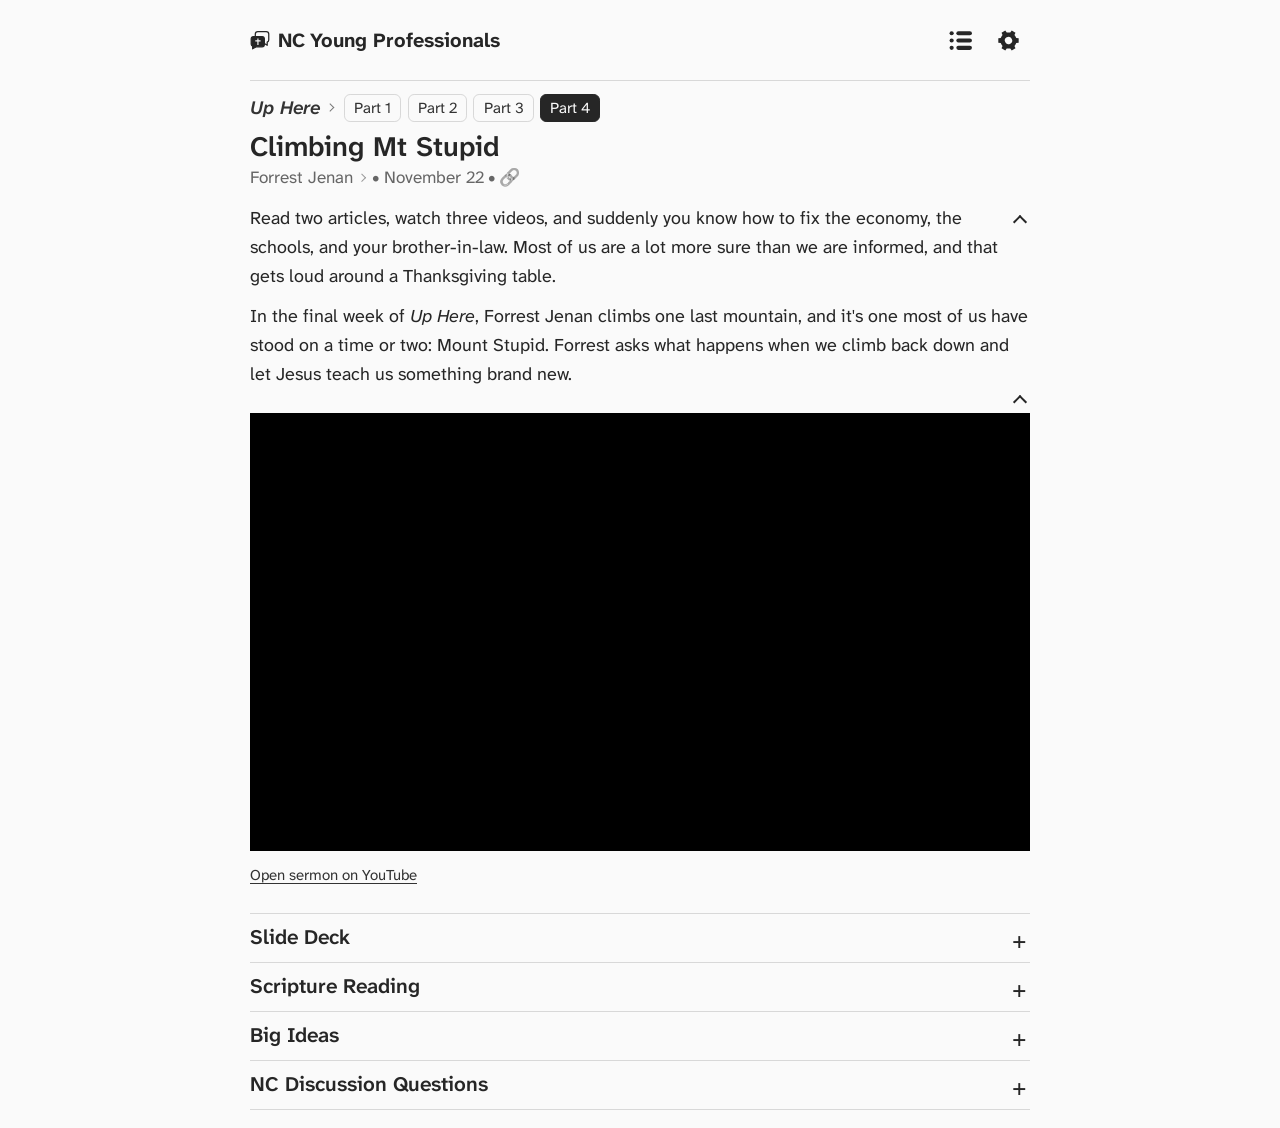
==== index.html @ 0671fa1c "Use subtle chevrons for header links and omit current year from guide date" ====
<!doctype html>
<html lang="en"><head><meta charset="utf-8"><meta name="viewport" content="width=device-width,initial-scale=1"><meta name="theme-color" content="#fafafa"><meta name="description" content="Weekly sermon and discussion guides for our NC Young Professionals small group."><title>NC Young Professionals · Discussion</title><link rel="icon" type="image/svg+xml" href="./favicon.svg?v=2"><link rel="stylesheet" href="./site.css?v=header-links-1"></head><body><div class="shell"><header><a class="brand-home" href="./"><strong class="brand"><svg class="brand-icon" viewBox="0 0 64 64" aria-hidden="true" focusable="false">

<path d="M25 5h27a8 8 0 0 1 8 8v19a8 8 0 0 1-5 7v10l-13-8H25a8 8 0 0 1-8-8V13a8 8 0 0 1 8-8Z" fill="var(--bg)" stroke="currentColor" stroke-width="4" stroke-linejoin="round"/>
<g transform="translate(0 3) scale(.94)">
<path d="M12 19h29a8 8 0 0 1 8 8v19a8 8 0 0 1-8 8H22L9 61v-9a8 8 0 0 1-5-7V27a8 8 0 0 1 8-8Z" fill="currentColor" stroke="currentColor" stroke-width="4" stroke-linejoin="round"/>
<path d="M27 28v18m-7-12h14" fill="none" stroke="var(--bg)" stroke-width="4" stroke-linecap="square"/>
</g></svg>
<span>NC Young Professionals</span></strong></a><div class="header-actions"><button type="button" id="archive-toggle" class="header-archive" aria-label="All Sermons" aria-haspopup="dialog" aria-expanded="false" aria-controls="sermon-archive"><svg viewBox="0 0 24 24" fill="currentColor" aria-hidden="true"><circle cx="3.5" cy="5" r="2"/><circle cx="3.5" cy="12" r="2"/><circle cx="3.5" cy="19" r="2"/><rect x="8" y="3" width="15" height="4" rx="2"/><rect x="8" y="10" width="15" height="4" rx="2"/><rect x="8" y="17" width="15" height="4" rx="2"/></svg></button><button type="button" id="settings-open" aria-label="Settings" aria-haspopup="dialog" aria-controls="reading-settings"><svg viewBox="0 0 24 24" fill="currentColor" aria-hidden="true"><path transform="rotate(-30 12 12)" fill-rule="evenodd" d="M8.10 5.25 L9.67 4.56 L9.92 2.22 L14.08 2.22 L14.33 4.56 L15.90 5.25 L17.28 6.26 L19.43 5.31 L21.51 8.91 L19.61 10.30 L19.80 12.00 L19.61 13.70 L21.51 15.09 L19.43 18.69 L17.28 17.74 L15.90 18.75 L14.33 19.44 L14.08 21.78 L9.92 21.78 L9.67 19.44 L8.10 18.75 L6.72 17.74 L4.57 18.69 L2.49 15.09 L4.39 13.70 L4.20 12.00 L4.39 10.30 L2.49 8.91 L4.57 5.31 L6.72 6.26Z M15.5 12a3.5 3.5 0 1 0-7 0a3.5 3.5 0 1 0 7 0Z"/></svg></button></div></header><main><article id="article" aria-live="polite"></article></main></div><dialog id="sermon-archive" aria-labelledby="archive-title"><div class="settings-heading"><h2 id="archive-title">All Sermons</h2><button type="button" id="archive-close" aria-label="Close sermon list">×</button></div><nav id="archive" class="archive" aria-label="All sermons"></nav></dialog><dialog id="reading-settings" aria-labelledby="settings-title">
<div class="settings-heading"><h2 id="settings-title">Settings</h2><button type="button" id="settings-close" aria-label="Close settings">×</button></div>
<div class="settings-row"><span class="translation-label-group"><span id="translation-label">Bible Translation</span><button type="button" class="info-button" id="translation-info" aria-label="About Bible translation" aria-expanded="false" aria-controls="translation-help"><svg viewBox="0 0 20 20" fill="none" stroke="currentColor" stroke-width="1.5" aria-hidden="true"><circle cx="10" cy="10" r="8"/><path d="M10 9v5"/><circle cx="10" cy="6" r=".8" fill="currentColor" stroke="none"/></svg></button><span id="translation-help" role="note" hidden>Bible translation changes links only.</span></span><div class="translation-picker" hidden><button type="button" id="translation" class="translation-badge" aria-expanded="false" aria-controls="translation-options" aria-label="Bible link translation"><span class="translation-abbreviation"></span></button><div id="translation-options" class="translation-options" role="group" aria-label="Bible translations" hidden></div></div></div>
<div class="settings-row font-row"><span id="font-label">Font</span><input type="hidden" id="reading-font" value="atkinson"><details id="font-picker"><summary aria-label="Choose reading font"><span id="selected-font">Atkinson Hyperlegible Next</span><span aria-hidden="true">⌄</span></summary><div class="font-options" role="radiogroup" aria-labelledby="font-label"><label data-font="andika"><input type="radio" name="font-choice" value="andika"><span>Andika</span></label><label data-font="atkinson"><input type="radio" name="font-choice" value="atkinson"><span>Atkinson Hyperlegible Next</span></label><label data-font="lexend"><input type="radio" name="font-choice" value="lexend"><span>Lexend</span></label><label data-font="opendyslexic"><input type="radio" name="font-choice" value="opendyslexic"><span>OpenDyslexic</span></label></div></details></div>
<div class="settings-row"><span id="size-label">Text Size</span><div class="size-options" role="group" aria-labelledby="size-label"><button id="smaller" aria-label="Decrease text size"><svg viewBox="0 0 24 24" fill="none" stroke="currentColor" stroke-width="2.4" stroke-linecap="round" aria-hidden="true"><path d="M5 12h14"/></svg></button><output id="reading-size-value" aria-live="polite">100%</output><button id="larger" aria-label="Increase text size"><svg viewBox="0 0 24 24" fill="none" stroke="currentColor" stroke-width="2.4" stroke-linecap="round" aria-hidden="true"><path d="M5 12h14M12 5v14"/></svg></button></div></div>
<div class="settings-row"><span id="appearance-label">Appearance</span><div class="appearance-options" role="group" aria-labelledby="appearance-label"><button type="button" id="theme-light"><svg viewBox="0 0 24 24" fill="none" stroke="currentColor" stroke-width="2.4" aria-hidden="true"><circle cx="12" cy="12" r="4"/><path d="M12 1v3m0 16v3M1 12h3m16 0h3M4.2 4.2l2.1 2.1m11.4 11.4 2.1 2.1M4.2 19.8l2.1-2.1M17.7 6.3l2.1-2.1"/></svg><span>Light</span></button><button type="button" id="theme-dark"><svg viewBox="0 0 24 24" fill="none" stroke="currentColor" stroke-width="2.4" aria-hidden="true"><path d="M20.5 14.2A8.8 8.8 0 0 1 9.8 3.5a8.8 8.8 0 1 0 10.7 10.7Z"/></svg><span>Dark</span></button></div></div>

</dialog><script src="./site.js?v=header-links-1" defer></script></body></html>
---- site.css ----
@import url('https://fonts.googleapis.com/css2?family=Atkinson+Hyperlegible+Next:wght@400;500;600;700&display=swap');
:root {
  color-scheme: light;
  --bg: #fafafa;
  --text: #262626;
  --muted: #666666;
  --line: #d8d8d8;
  --selected: #e8e8e8;
  --link: #333333;
}

* {
  box-sizing: border-box;
}

body {
  margin: 0;
  background: var(--bg);
  color: var(--text);
  font: var(--reading-size,18px)/1.6 var(--reading-font, 'Atkinson Hyperlegible Next',system-ui,sans-serif);
}

body.dark {
  color-scheme: dark;
  --bg: #1c1c1c;
  --text: #eeeeee;
  --muted: #b8b8b8;
  --line: #484848;
  --selected: #383838;
  --link: #cccccc;
}

button {
  font: inherit;
  color: inherit;
  cursor: pointer;
}

a {
  color: var(--link);
  text-underline-offset: 3px;
}

button:focus-visible,a:focus-visible {
  outline: 3px solid var(--link);
  outline-offset: 3px;
}

.shell {
  width: min(100% - 36px,780px);
  margin: auto;
}

header {
  position: sticky;
  top: 0;
  z-index: 20;
  background: var(--bg);
  display: flex;
  align-items: center;
  justify-content: space-between;
  gap: 16px;
  padding: 18px 0;
  border-bottom: 1px solid var(--line);
}

header strong {
  font-size: 20px;
}

#theme {
  background: transparent;
  border: 1px solid var(--line);
  border-radius: 6px;
  min-height: 44px;
  padding: 5px 12px;
  font-size: 15px;
}

.weeks {
  display: flex;
  gap: 10px;
  overflow-x: auto;
  scroll-snap-type: x mandatory;
  padding: 18px 0;
}

.week {
  flex: 0 0 auto;
  min-height: 48px;
  padding: 9px 16px;
  border: 1px solid var(--line);
  background: transparent;
  border-radius: 6px;
  scroll-snap-align: start;
}

.week[aria-current=true] {
  background: var(--selected);
  border-color: var(--link);
  font-weight: 600;
}

h1 {
  font-size: 1.56em;
  line-height: 1.25;
  margin: 12px 0 18px;
  font-weight: 600;
}

h2 {
  font-size: 1.28em;
  line-height: 1.3;
  font-weight: 600;
  margin: 30px 0 12px;
}

p {
  margin: 12px 0;
}

ul,ol {
  padding-left: 26px;
  margin: 12px 0;
}

li {
  padding-left: 5px;
  margin: 0 0 16px;
}

blockquote {
  margin: 12px 0;
  padding: 0 0 0 18px;
  border-left: 3px solid var(--line);
}

blockquote p {
  margin: 0 0 15px;
}

.credit {
  color: var(--muted);
  font-size: .9em;
}

.video {
  position: relative;
  aspect-ratio: 16/9;
  background: #000;
  width: 100%;
}

.video iframe {
  position: absolute;
  inset: 0;
  width: 100%;
  height: 100%;
  border: 0;
}

.video-link {
  font-size: 15px;
}

.source {
  margin: 30px 0 36px;
  font-size: 15px;
}

.empty {
  color: var(--muted);
}

article {
  padding-bottom: 18px;
}

@media(max-width:500px) {
  body {
    --reading-size: 17px;
  }
  header strong {
    font-size: 18px;
  }
  h1 {
    font-size: 1.47em;
  }
  h2 {
    font-size: 1.29em;
  }
  .shell {
    width: calc(100% - 32px);
  }
  h2 {
    margin-top: 26px;
  }
}

.controls {
  display: flex;
  gap: 6px;
  flex-shrink: 0;
}

.controls button {
  appearance: none;
  background: transparent;
  border: 0;
  border-radius: 0;
  min-width: 44px;
  min-height: 44px;
  padding: 5px;
  font-size: 17px;
}

.controls button:disabled {
  opacity: .35;
  cursor: default;
}

#theme {
  border: 0;
  border-radius: 0;
  padding: 5px;
  font-size: 22px;
}

#theme svg {
  width: 21px;
  height: 21px;
  display: block;
  margin: auto;
}

.subtitle {
  color: var(--muted);
  margin: 6px 0 20px;
  font-size: .95em;
}

h1 {
  margin-bottom: 0;
}

details {
  border-bottom: 1px solid var(--line);
  padding: 0;
}

summary {
  cursor: pointer;
  min-height: 56px;
  padding: 14px 28px 14px 0;
  list-style: none;
  position: relative;
  font-size: 1.15em;
  font-weight: 600;
  line-height: 1.35;
}

summary::-webkit-details-marker {
  display: none;
}

summary::after {
  content: '+';
  position: absolute;
  right: 3px;
  top: 14px;
  font-size: 24px;
  font-weight: 400;
}

details[open]>summary::after {
  content: '−';
}

summary:focus-visible {
  outline: 3px solid var(--link);
  outline-offset: 2px;
}

.section-body {
  padding: 0 0 14px;
}

details[open]>.section-body {
  padding-top: 5px;
}

@media(max-width:380px) {
  header {
    gap: 8px;
  }
  header strong {
    font-size: 16px;
  }
  .controls {
    gap: 4px;
  }
}

.controls button:hover:not(:disabled) {
  color: var(--link);
}

.week {
  text-decoration: none;
  color: inherit;
}

.date-share {
  display: flex;
  align-items: center;
  gap: 4px;
  flex-wrap: wrap;
  margin: 6px 0 20px;
}

.date-share .subtitle {
  margin: 0;
}

.permalink-separator {
  color: var(--muted);
  font-size: 0.95em;
}

.copy-link {
  appearance: none;
  background: none;
  border: 0;
  padding: 4px 0;
  min-height: 44px;
  color: var(--muted);
  font: inherit;
  font-size: 14px;
  cursor: pointer;
  display: inline-flex;
  align-items: center;
  gap: 5px;
}

.copy-link:hover {
  color: var(--link);
}

.copy-link svg {
  width: 16px;
  height: 16px;
}

.share-status {
  font-size: 14px;
  color: var(--muted);
}

.permalink-field {
  width: 100%;
  font: inherit;
  font-size: 14px;
  padding: 8px;
  background: var(--bg);
  color: var(--text);
  border: 1px solid var(--line);
}

.controls button {
  font-weight: 700;
}

#smaller {
  font-size: 17px;
}

#larger {
  font-size: 25px;
}

.copy-link {
  font-size: 20px;
  min-width: 44px;
  justify-content: center;
}

.controls {
  align-items: center;
}

@media(max-width:400px) {
  header {
    flex-wrap: wrap;
    gap: 6px;
  }
  header strong {
    font-size: 17px;
  }
}

.controls {
  gap: 0;
  align-items: baseline;
}

.controls button {
  min-width: 34px;
  padding-left: 3px;
  padding-right: 3px;
}

#smaller {
  font-size: 15px;
}

#theme {
  align-self: center;
  margin-left: 2px;
}

@media(max-width:380px) {
  .controls {
    gap: 0;
  }
}

.copy-link {
  font-size: .95em;
  line-height: 1.6;
}

.copy-link span {
  font-size: 1em;
  line-height: 1;
}

.copy-link span {
  filter: grayscale(1);
}

.week-strip {
  display: flex;
  align-items: center;
  gap: 10px;
}

.week-strip .weeks {
  flex: 1;
  min-width: 0;
}

.archive-toggle {
  flex: 0 0 44px;
  width: 44px;
  height: 48px;
  border: 1px solid var(--line);
  border-radius: 6px;
  background: transparent;
  color: var(--text);
  font-size: 25px;
  font-weight: 700;
  line-height: 1;
}

.archive-toggle[aria-expanded=true] {
  background: var(--selected);
}

.archive {
  max-height: 360px;
  overflow-y: auto;
  border: 1px solid var(--line);
  border-radius: 6px;
  margin: 0 0 22px;
  padding: 6px;
}

.archive .week {
  display: block;
  border: 0;
  border-radius: 3px;
  white-space: normal;
  min-height: 48px;
  padding: 10px 12px;
  font-size: .95em;
}

.archive .week+.week {
  border-top: 1px solid var(--line);
}

.archive .week span {
  display: block;
  font-size: .9em;
  color: var(--muted);
  font-weight: 400;
}

.archive .week[aria-current=true] {
  background: var(--selected);
}

.archive-toggle {
  display: flex;
  flex-direction: column;
  align-items: center;
  justify-content: center;
  padding: 0;
  font-size: 21px;
  line-height: 1;
}

.archive-toggle span {
  display: flex;
  align-items: center;
  justify-content: center;
  flex: 1;
  width: 100%;
  line-height: 1;
}

.archive-toggle .triangle-up {
  opacity: .3;
}

.archive-toggle[aria-expanded=true] .triangle-up {
  opacity: 1;
}

.archive-toggle[aria-expanded=true] .triangle-down {
  opacity: .3;
}

.archive-toggle .triangle-up {
  display: none;
}

.archive-toggle .triangle-down {
  display: flex;
  opacity: 1;
}

.archive-toggle[aria-expanded=true] .triangle-up {
  display: flex;
  opacity: 1;
}

.archive-toggle[aria-expanded=true] .triangle-down {
  display: none;
}

.archive-toggle span {
  flex: 0 0 auto;
}

.slide-track {
  display: flex;
  overflow-x: auto;
  scroll-snap-type: x mandatory;
  overscroll-behavior-x: contain;
  scrollbar-width: thin;
  aspect-ratio: 16/9;
  background: #eeeeee;
}

.slide-track figure {
  flex: 0 0 100%;
  width: 100%;
  margin: 0;
  scroll-snap-align: start;
  scroll-snap-stop: always;
}

.slide-track img {
  display: block;
  width: 100%;
  height: 100%;
  object-fit: contain;
}

.slide-deck {
  position: relative;
  --slide-control-height: 44px;
  --slide-control-width: 124px;
}

.slide-controls {
  position: absolute;
  right: 4px;
  bottom: 4px;
  display: flex;
  align-items: center;
  border-radius: 8px;
  background: rgb(255 255 255 / 26%);
  color: #262626;
}

.slide-controls button {
  background: none;
  border: 0;
  color: inherit;
  width: 44px;
  height: var(--slide-control-height);
  font-size: 24px;
}

.slide-controls button:disabled {
  opacity: .3;
  cursor: default;
}

.slide-count {
  font-size: .85em;
  min-width: 36px;
  text-align: center;
}

.slide-track:focus-visible {
  outline: 3px solid var(--link);
  outline-offset: 2px;
}

.date-share {
  margin-top: 0;
  margin-bottom: 12px;
  min-height: 0;
}

.date-share .copy-link {
  justify-content: flex-start;
  min-height: 28px;
  padding-top: 0;
  padding-bottom: 0;
  line-height: 1.6;
}

.teaser {
  border-bottom: 0;
  margin: 0 0 14px;
}

.teaser>summary {
  font-size: 1em;
  font-weight: 400;
  line-height: 1.6;
  padding: 0 26px 0 0;
  min-height: 0;
}

.teaser>summary::after {
  content: '';
  top: 9px;
  right: 5px;
  width: 8px;
  height: 8px;
  border-right: 2px solid currentColor;
  border-bottom: 2px solid currentColor;
  transform: rotate(45deg);
}

.teaser[open]>summary::after {
  content: '';
  transform: rotate(225deg);
  top: 13px;
}

.teaser-rest p {
  margin: 12px 0 0;
}

.teaser:not([open]) {
  border-bottom: 1px solid var(--line);
  margin-bottom: 0;
}

.teaser:not([open])>summary {
  min-height: 56px;
  padding: 14px 28px 14px 0;
  font-size: 1.15em;
  font-weight: 600;
  line-height: 1.35;
}

.teaser:not([open]) .teaser-opening {
  display: none;
}

.teaser[open] .teaser-label {
  display: none;
}

.teaser:not([open])>summary::after {
  content: '+';
  border: 0;
  width: auto;
  height: auto;
  transform: none;
  top: 14px;
  right: 3px;
  font-size: 24px;
  font-weight: 400;
}

.week-strip {
  align-items: stretch;
}

.week-strip .weeks {
  flex: 0 1 auto;
  width: max-content;
}

.archive-toggle {
  flex: 0 0 auto;
  align-self: stretch;
  width: auto;
  height: auto;
  min-height: 48px;
  margin: 18px 0;
  padding: 9px 16px;
  font: inherit;
  border: 1px solid var(--line);
  border-radius: 6px;
  display: flex;
  align-items: center;
  justify-content: center;
}

.archive-toggle svg {
  width: 1.3em;
  height: 1.6em;
  display: block;
}

.section-body li {
  margin-bottom: 8px;
}

.section-body li:last-child {
  margin-bottom: 0;
}

.section-body>ul,.section-body>ol {
  margin-top: 0;
  margin-bottom: 8px;
}

details:not(.teaser)[open]>summary {
  padding-bottom: 7px;
}

details:not(.teaser)[open]>.section-body {
  padding-top: 0;
}

details:not(.teaser)>summary {
  padding-top: 10px;
  padding-bottom: 10px;
  min-height: 48px;
}

details:not(.teaser)[open]>summary {
  padding-bottom: 4px;
}

details:not(.teaser)>summary::after {
  top: 10px;
}

.scripture-poetry p {
  margin: 0 0 8px;
}

.scripture-poetry p:last-child {
  margin-bottom: 0;
}

.brand {
  display: inline-flex;
  align-items: center;
  gap: 8px;
  min-width: 0;
}

.brand-icon {
  height: 1em;
  width: 1em;
  flex: 0 0 1em;
  display: block;
}

.draft-status {
  font-size: .8em;
  font-weight: 700;
  margin: 0 0 .5em;
  color: var(--muted);
}

.slide-track:has(.text-slide) {
  aspect-ratio: 16/9;
  border-radius: 10px;
  scrollbar-width: none;
  background: #eeeeee center / contain no-repeat;
}

.slide-track:has(.text-slide)::-webkit-scrollbar {
  display: none;
}

.slide-track .text-slide {
  box-sizing: border-box;
  display: flex;
  align-items: stretch;
  min-width: 0;
  min-height: 0;
  padding: clamp(8px,2vw,16px);
  padding-bottom: calc(var(--slide-control-height) + 4px);
}

.slide-track .text-slide:has(.is-quote) {
  padding-bottom: 4px;
}

.text-slide-copy {
  width: 100%;
  min-height: 0;
  overflow-y: auto;
  overscroll-behavior-y: contain;
  border-radius: 8px;
  padding: .85em;
  color: #262626;
  scrollbar-width: thin;
  scrollbar-color: rgb(38 38 38 / 35%) transparent;
}

.text-slide-copy h2 {
  font-size: 1.15em;
  margin: 0 0 .5em;
}

.text-slide-copy p {
  margin: 0;
}

.text-slide-copy p+p {
  margin-top: .6em;
}

@supports selector(::-webkit-scrollbar) {
  .text-slide-copy {
    scrollbar-width: auto;
    scrollbar-color: auto;
  }
  .text-slide-copy::-webkit-scrollbar {
    width: 10px;
  }
  .text-slide-copy::-webkit-scrollbar-track {
    background: transparent;
    margin-block: 6px;
  }
  .text-slide-copy::-webkit-scrollbar-thumb {
    background: rgb(38 38 38 / 35%);
    border: 2px solid transparent;
    background-clip: padding-box;
    border-radius: 999px;
  }
}

.text-slide-copy .slide-quote {
  margin: 0;
  padding: 0;
  border: 0;
  text-align: left;
  font-weight: 400;
}

.text-slide-copy.is-quote {
  display: flex;
  flex-direction: column;
  gap: .5em;
  overflow: hidden;
  padding-bottom: 0;
}

.slide-quote-frame {
  position: relative;
  min-height: 0;
  display: flex;
  flex-direction: column;
}

.slide-quote-scroll {
  min-height: 0;
  overflow-y: auto;
  overscroll-behavior-y: contain;
  padding-inline-end: 12px;
  scrollbar-width: none;
}

.slide-quote-scroll::-webkit-scrollbar {
  display: none;
}

.slide-quote-bar {
  position: absolute;
  inset: 4px 0;
  width: 6px;
  left: auto;
  border-radius: 999px;
  background: rgb(38 38 38 / 10%);
  pointer-events: none;
}

.slide-quote-thumb {
  display: block;
  width: 100%;
  border-radius: inherit;
  background: rgb(38 38 38 / 35%);
}

.text-slide-copy .slide-attribution {
  margin-top: auto;
  padding-right: var(--slide-control-width);
  text-align: left;
  flex-shrink: 0;
  font-size: .85em;
  line-height: 1.2;
  min-height: var(--slide-control-height);
  display: flex;
  flex-direction: column;
  justify-content: center;
}

.slide-attribution strong,.slide-attribution em {
  display: block;
}

.text-slide-copy.is-statement {
  display: flex;
  text-align: center;
}

.text-slide-copy.is-statement p {
  margin: auto;
  font-size: 1.45em;
  line-height: 1.3;
  white-space: pre-line;
}

.controls {
  position: relative;
}

.translation-picker {
  align-self: center;
  margin-inline-end: 5px;
}

.controls .translation-badge {
  display: flex;
  align-items: center;
  gap: 4px;
  min-height: 34px;
  padding: 0 6px;
  border: 1px solid var(--line);
  border-radius: 5px;
  font-size: .75rem;
  font-weight: 700;
}

.translation-badge svg {
  width: 15px;
  height: 15px;
  flex: none;
}

.translation-options {
  position: absolute;
  z-index: 5;
  top: calc(100% + 4px);
  right: 0;
  width: max-content;
  max-width: min(24rem,calc(100vw - 32px));
  max-height: 60vh;
  overflow: auto;
  padding: 4px;
  border: 1px solid var(--line);
  border-radius: 7px;
  background: var(--bg);
  box-shadow: 0 4px 12px #0002;
}

.controls .translation-option {
  display: block;
  width: 100%;
  padding: 7px 10px;
  text-align: left;
  font-size: .875rem;
  font-weight: 400;
  line-height: 1.3;
  border-radius: 4px;
}

.translation-option b {
  font-weight: 700;
}

.translation-option:hover,.translation-option[aria-pressed=true] {
  background: var(--selected);
}

.translation-option:focus-visible {
  outline-offset: -3px;
}

@media(max-width:400px) {
  .controls {
    margin-inline-start: auto;
  }
}

.slide-deck-section[open] .slide-track:has(.text-slide) {
  background-image: var(--slide-background, none);
}

.red-letter {
  color: #a12626;
}

body.dark .red-letter {
  color: #ff9292;
}

.slide-reference {
  display: inline-flex;
  align-items: center;
  gap: 0.2em;
  padding: 0.08em 0.35em;
  border-radius: 0.35em;
  background: var(--selected);
  line-height: 1.2;
  text-decoration: none;
  white-space: nowrap;
}

.slide-reference:hover {
  background: var(--line);
}

.slide-reference svg {
  width: 1em;
  height: 1em;
}

.series-nav {
  display: flex;
  flex-wrap: wrap;
  align-items: center;
  gap: 0.4rem;
  margin-top: 12px;
}

.series-name {
  margin-inline-end: 0.15rem;
  font-size: 1.05em;
  font-style: italic;
  font-weight: 600;
}

.series-part {
  display: inline-block;
  padding: 0.1em 0.6em;
  border: 1px solid var(--line);
  border-radius: 0.4em;
  color: var(--link);
  font-size: 0.85em;
  line-height: 1.5;
  text-decoration: none;
}

a.series-part:hover {
  background: var(--selected);
}

.series-part[aria-current="page"] {
  border-color: var(--text);
  background: var(--text);
  color: var(--bg);
}

.series-nav + h1 {
  margin-top: 0.2em;
}

.teaser[open]:has(+ details.recording[open]) {
  margin-bottom: 0;
}

details.recording[open] > summary {
  min-height: 24px;
  padding: 0 26px 0 0;
  font-size: 0;
}

details.recording[open] > summary::after {
  content: '';
  top: 8px;
  right: 5px;
  width: 8px;
  height: 8px;
  border-right: 2px solid currentColor;
  border-bottom: 2px solid currentColor;
  transform: rotate(225deg);
}

.follow-ups-toggle {
  background: none;
  border: 0;
  padding: 0;
  color: var(--link);
  font-size: 15px;
  text-decoration: underline;
  text-underline-offset: 3px;
}
.group-follow-up { color: var(--muted); }
.group-follow-up[hidden] { display: none; }

/* Keep anchored content and keyboard focus below the sticky header. */
html {
  scroll-padding-top: calc(var(--header-height, 80px) + 12px);
}

@font-face { font-family: 'OpenDyslexic'; src: url('./fonts/OpenDyslexic-Regular.woff2'); font-weight: 400; font-style: normal; font-display: swap; }

@font-face { font-family: 'OpenDyslexic'; src: url('./fonts/OpenDyslexic-Bold.woff2'); font-weight: 700; font-style: normal; font-display: swap; }

@font-face { font-family: 'OpenDyslexic'; src: url('./fonts/OpenDyslexic-Italic.woff2'); font-weight: 400; font-style: italic; font-display: swap; }

@font-face { font-family: 'OpenDyslexic'; src: url('./fonts/OpenDyslexic-Bold-Italic.woff2'); font-weight: 700; font-style: italic; font-display: swap; }

@font-face { font-family: 'Andika'; src: url('./fonts/Andika-Regular.ttf'); font-weight: 400; font-style: normal; font-display: swap; }

@font-face { font-family: 'Andika'; src: url('./fonts/Andika-Bold.ttf'); font-weight: 700; font-style: normal; font-display: swap; }

@font-face { font-family: 'Andika'; src: url('./fonts/Andika-Italic.ttf'); font-weight: 400; font-style: italic; font-display: swap; }

@font-face { font-family: 'Andika'; src: url('./fonts/Andika-BoldItalic.ttf'); font-weight: 700; font-style: italic; font-display: swap; }

@font-face { font-family: 'Lexend'; src: url('./fonts/Lexend.ttf'); font-weight: 100 900; font-display: swap; }
#settings-open { display: grid; place-items: center; flex: 0 0 44px; width: 44px; height: 44px; padding: 8px; border: 0; background: transparent; border-radius: 6px; }
#settings-open svg { width: 27px; height: 27px; }
:is(#reading-settings, #sermon-archive) { color: var(--text); background: var(--bg); border: 1px solid var(--line); border-radius: 16px; padding: 24px; width: min(480px, calc(100% - 32px)); max-height: calc(100dvh - 32px); overflow-y: auto; font: 17px/1.5 'Atkinson Hyperlegible Next', system-ui, sans-serif; }
:is(#reading-settings, #sermon-archive)::backdrop { background: #0006; }
body:has(:is(#reading-settings, #sermon-archive)[open]) { overflow: hidden; }
.settings-heading { display: flex; align-items: center; justify-content: space-between; gap: 12px; margin-bottom: 12px; }
.settings-heading h2 { font-size: 23px; margin: 0; }
#settings-close { border: 0; background: transparent; font-size: 30px; width: 44px; height: 44px; }
.settings-row { display: flex; justify-content: space-between; align-items: center; gap: 14px; padding: 18px 0; border-bottom: 1px solid var(--line); }
.settings-row > label, .settings-row > span { font-weight: 600; }
.settings-row select, .settings-row .translation-badge { font: inherit; color: inherit; background: var(--bg); border: 1px solid var(--line); border-radius: 6px; padding: 8px 10px; min-height: 44px; width: 180px; max-width: 48vw; }
.settings-row .translation-picker { position: relative; margin: 0; }
.settings-row .translation-badge { display: flex; align-items: center; gap: 8px; justify-content: center; cursor: pointer; }
.settings-row .translation-badge::after { content: '⌄'; margin-left: auto; }
.settings-row .translation-badge svg { width: 18px; height: 18px; }
.settings-row .translation-options { position: static; width: 100%; max-height: 210px; box-shadow: none; margin-top: 6px; }
.settings-row:has(.translation-options:not([hidden])) { align-items: flex-start; }
.settings-row .translation-option { display: block; width: 100%; text-align: left; border: 0; border-radius: 4px; background: transparent; padding: 9px; font-size: 15px; }
.settings-row .translation-option[aria-pressed=true], .settings-row .translation-option:hover { background: var(--selected); }
.size-options, .appearance-options { display: flex; align-items: center; border: 1px solid var(--line); border-radius: 7px; overflow: hidden; }
.size-options button, .appearance-options button { border: 0; background: transparent; padding: 8px 10px; min-height: 44px; min-width: 44px; }
.size-options output { min-width: 58px; text-align: center; }
.size-options #smaller { font-size: 16px; }
.size-options #larger { font-size: 25px; }
.appearance-options button[aria-pressed=true] { background: var(--text); color: var(--bg); }
:is(#reading-settings, #sermon-archive) button:focus-visible, #reading-font:focus-visible { outline: 2px solid var(--text); outline-offset: -3px; }
.settings-note { font-size: 14px; color: var(--muted); margin: 20px 0 0; }
@media (max-width: 540px) {
  :is(#reading-settings, #sermon-archive) { margin: auto 0 0; width: 100%; max-width: 100%; max-height: 90dvh; border-radius: 18px 18px 0 0; padding: 20px 20px max(24px, env(safe-area-inset-bottom)); }
  header { flex-wrap: nowrap; gap: 8px; }
}
@media (max-width: 350px) {
  .settings-row { flex-wrap: wrap; }
}

.translation-label-group { position: relative; display: flex; flex-wrap: wrap; align-items: center; gap: 4px; }
.info-button { display: inline-grid; place-items: center; width: 28px; height: 28px; padding: 0; border: 1px solid var(--muted); border-radius: 50%; background: transparent; color: var(--muted); font: 600 15px Georgia, serif; cursor: pointer; }
#translation-help { flex-basis: 100%; font-size: 14px; font-weight: 400; color: var(--muted); padding-top: 5px; }
.font-row { align-items: flex-start; }
#font-picker { width: 260px; max-width: 70%; margin: 0; padding: 0; border: 0; }
#font-picker summary { display: flex; justify-content: space-between; align-items: center; gap: 8px; min-height: 44px; padding: 8px 10px; border: 1px solid var(--line); border-radius: 6px; cursor: pointer; font-size: 16px; font-weight: 400; }
#font-picker summary::after, #font-picker summary::before { display: none; }
#font-picker summary::-webkit-details-marker { display: none; }
#font-picker .font-options { padding: 4px; margin-top: 4px; border: 1px solid var(--line); border-radius: 6px; }
.font-options label { display: flex; align-items: center; gap: 8px; min-height: 48px; padding: 8px; cursor: pointer; font-size: 16px; }
.font-options label:has(:checked) { background: var(--selected); border-radius: 4px; }
.font-options input { accent-color: var(--text); flex-shrink: 0; }

/* Small information glyph with a comfortably sized tap target. */
.info-button { width: 28px; height: 32px; border: 0; flex: 0 0 28px; }
.info-button svg { width: 15px; height: 15px; }
.appearance-options button { display: inline-flex; align-items: center; justify-content: center; gap: 7px; }
.appearance-options svg { width: 21px; height: 21px; flex-shrink: 0; }
#settings-open svg { width: 25px; height: 25px; }

.size-options button { display: grid; place-items: center; }
.size-options button svg { width: 20px; height: 20px; }

/* Series metadata stays compact without changing badge navigation. */
.series-part-wrap {
  display: inline-flex;
}
.series-part-tooltip {
  display: none;
  position: fixed;
  z-index: 30;
  width: max-content;
  max-width: min(280px, calc(100vw - 16px));
  padding: 9px 12px;
  border: 1px solid var(--line);
  border-radius: 7px;
  background: var(--bg);
  color: var(--text);
  box-shadow: 0 3px 12px #0002;
  font-size: 14px;
  line-height: 1.4;
  font-style: normal;
  font-weight: 400;
  text-align: left;
  white-space: normal;
}
.series-part-tooltip strong,
.series-part-tooltip > span {
  display: block;
}
.series-part-tooltip > span {
  margin-top: 3px;
  color: var(--muted);
}
.series-part-wrap.show-tooltip .series-part-tooltip {
  display: block;
}
.series-part[tabindex]:focus-visible {
  outline: 3px solid var(--link);
  outline-offset: 3px;
}

/* Primary navigation lives beside Settings, without repeating the sermon heading. */
.header-actions {
  display: flex;
  align-items: center;
  gap: 4px;
  flex-shrink: 0;
}
header .brand { min-width: 0; }
.header-archive {
  display: grid;
  place-items: center;
  position: relative;
  flex: 0 0 44px;
  width: 44px;
  height: 44px;
  padding: 8px;
  border: 0;
  border-radius: 6px;
  background: transparent;
}
.header-archive svg { width: 25px; height: 25px; }
.header-archive::after {
  content: 'All Sermons';
  display: none;
  position: absolute;
  top: calc(100% + 4px);
  right: 0;
  padding: 5px 8px;
  border: 1px solid var(--line);
  border-radius: 5px;
  background: var(--bg);
  color: var(--text);
  font: 14px/1.4 'Atkinson Hyperlegible Next', system-ui, sans-serif;
  white-space: nowrap;
}
.header-archive:focus-visible::after { display: block; }
@media (hover: hover) {
  .header-archive:hover::after { display: block; }
}
body:has(#sermon-archive[open]) .header-archive::after { display: none; }
#archive-close {
  width: 44px;
  height: 44px;
  border: 0;
  background: transparent;
  font-size: 30px;
}
#sermon-archive .archive {
  margin: 0;
  padding: 0;
  border: 0;
  max-height: min(55dvh, 440px);
  overflow-y: auto;
  overscroll-behavior: contain;
}
#sermon-archive .archive .week {
  padding: 13px 12px;
  text-decoration: none;
  line-height: 1.4;
}
.archive-sermon-title {
  display: block;
  font-size: 1em;
  font-weight: 600;
}
.archive-series {
  display: block;
  margin-top: 3px;
  color: var(--muted);
  font-size: .9em;
}
#sermon-archive .archive .archive-metadata {
  margin-top: 4px;
  font-size: .85em;
}
#sermon-archive .week:hover,
#sermon-archive .week:focus-visible { background: var(--selected); }

/* Speaker archives use text-only cards on small screens. */
.speaker-link { color: inherit; }
.speaker-heading { margin-top: 24px; }
.speaker-sermon { padding: 20px 0; border-bottom: 1px solid var(--line); }
.speaker-sermon h2 { margin: 0 0 4px; font-size: 1.2em; }
.speaker-sermon h2 a { text-decoration: none; }
.speaker-sermon h2 a:hover { text-decoration: underline; }
.speaker-series, .speaker-date { margin: 2px 0; color: var(--muted); font-size: .9em; }
.speaker-sermon-body { margin-top: 12px; }
.speaker-description p { margin: 0 0 10px; }
.speaker-description p:last-child { margin-bottom: 0; }
.speaker-thumbnail { display: none; }
@media (min-width: 701px) {
  .speaker-sermon-body { display: flex; align-items: flex-start; gap: 18px; }
  .speaker-thumbnail { display: block; flex: 0 0 220px; border-radius: 6px; overflow: hidden; }
  .speaker-thumbnail img { display: block; width: 100%; height: auto; aspect-ratio: 16 / 9; object-fit: cover; }
  .speaker-description { flex: 1; min-width: 0; }
}

/* Emphasize only the name in collection page headings. */
.speaker-heading { font-weight: 400; }
.speaker-heading strong { font-weight: 700; }

/* The full brand returns to the latest published guide. */
.brand-home { display: inline-flex; min-width: 0; color: inherit; text-decoration: none; }

/* Consecutive series form compact, visually connected archive groups. */
#sermon-archive .archive-group + .archive-group { margin-top: 24px; }
#sermon-archive .archive-group h3 { margin: 0 0 8px; padding: 0 4px; font-size: 1.05em; font-weight: 600; font-style: italic; }
#sermon-archive .archive-group h3 a { color: inherit; text-decoration: none; }
#sermon-archive .archive-group h3 a:hover { text-decoration: underline; }
#sermon-archive .archive-group-entries { border-left: 2px solid var(--line); margin-left: 4px; padding-left: 10px; }
#sermon-archive .archive-group-entries .week { display: block; border: 0; border-radius: 5px; padding: 9px 10px; }
#sermon-archive .archive-group-entries .week + .week { margin-top: 2px; }
#sermon-archive .archive-part { font-weight: 400; color: var(--muted); }

/* Small chevrons distinguish speaker and series navigation from plain text. */
a.series-name, a.speaker-link { text-decoration: none; }
a.series-name::after, a.speaker-link::after {
  content: '';
  display: inline-block;
  width: .28em;
  height: .28em;
  margin-left: .35em;
  margin-right: .12em;
  border-top: 1.5px solid currentColor;
  border-right: 1.5px solid currentColor;
  transform: translateY(-.08em) rotate(45deg);
  vertical-align: middle;
  opacity: .65;
}
a.series-name:hover, a.speaker-link:hover { text-decoration: underline; }
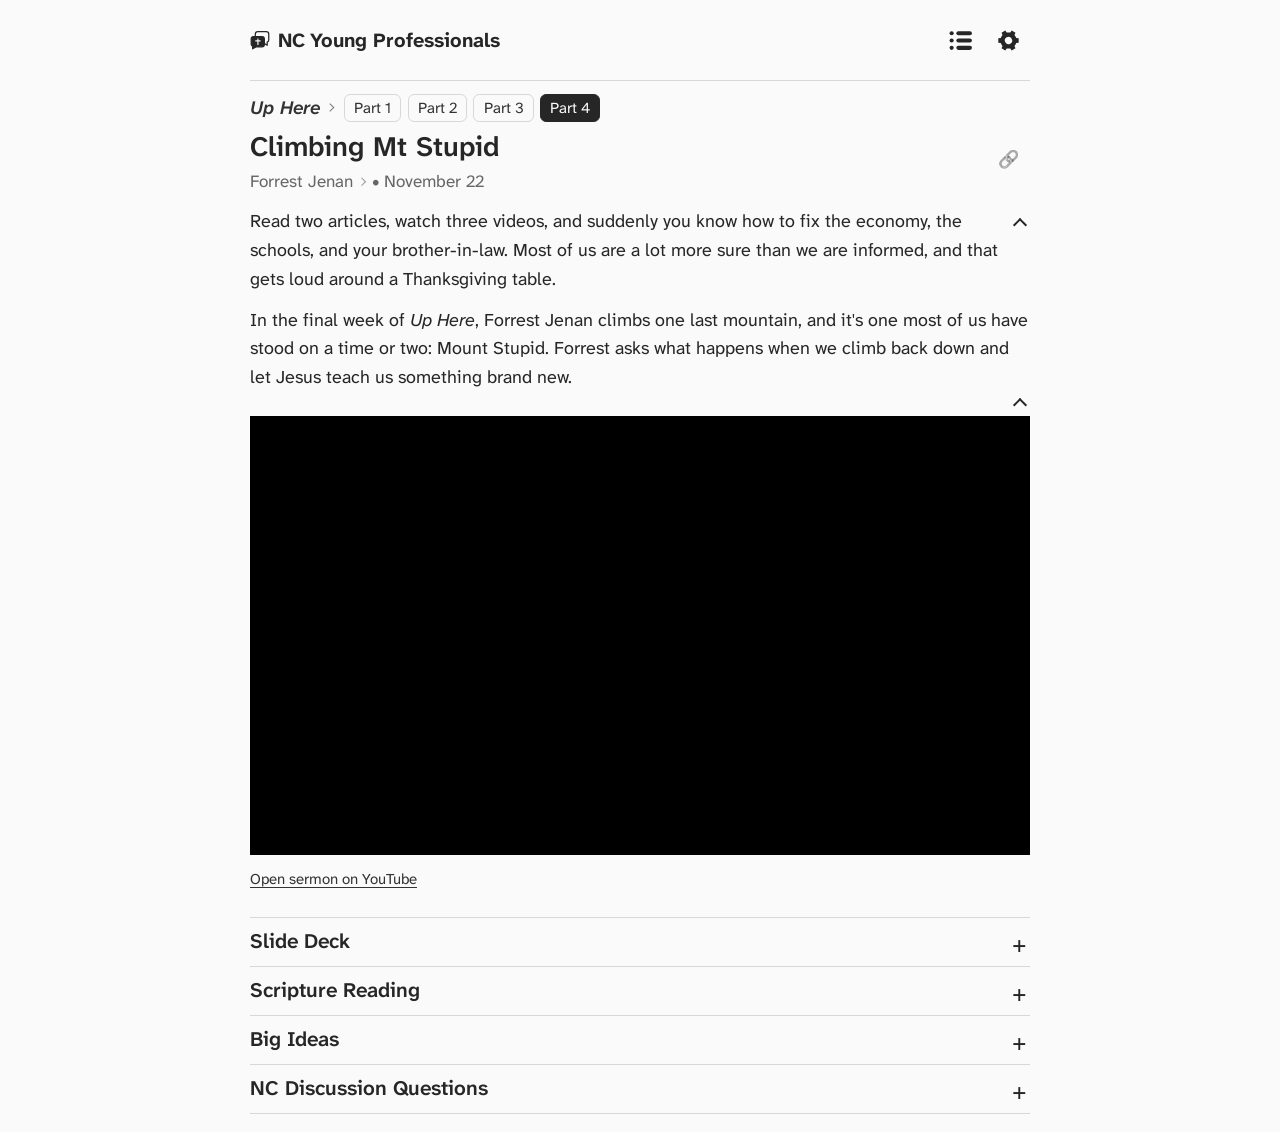
==== commit a0d3b603: "Center permalink beside sermon heading and unify browse links with tooltips" ====
--- a/index.html
+++ b/index.html
@@ -1,5 +1,5 @@
 <!doctype html>
-<html lang="en"><head><meta charset="utf-8"><meta name="viewport" content="width=device-width,initial-scale=1"><meta name="theme-color" content="#fafafa"><meta name="description" content="Weekly sermon and discussion guides for our NC Young Professionals small group."><title>NC Young Professionals · Discussion</title><link rel="icon" type="image/svg+xml" href="./favicon.svg?v=2"><link rel="stylesheet" href="./site.css?v=header-links-1"></head><body><div class="shell"><header><a class="brand-home" href="./"><strong class="brand"><svg class="brand-icon" viewBox="0 0 64 64" aria-hidden="true" focusable="false">
+<html lang="en"><head><meta charset="utf-8"><meta name="viewport" content="width=device-width,initial-scale=1"><meta name="theme-color" content="#fafafa"><meta name="description" content="Weekly sermon and discussion guides for our NC Young Professionals small group."><title>NC Young Professionals · Discussion</title><link rel="icon" type="image/svg+xml" href="./favicon.svg?v=2"><link rel="stylesheet" href="./site.css?v=heading-permalink-1"></head><body><div class="shell"><header><a class="brand-home" href="./"><strong class="brand"><svg class="brand-icon" viewBox="0 0 64 64" aria-hidden="true" focusable="false">
 
 <path d="M25 5h27a8 8 0 0 1 8 8v19a8 8 0 0 1-5 7v10l-13-8H25a8 8 0 0 1-8-8V13a8 8 0 0 1 8-8Z" fill="var(--bg)" stroke="currentColor" stroke-width="4" stroke-linejoin="round"/>
 <g transform="translate(0 3) scale(.94)">
@@ -13,4 +13,4 @@
 <div class="settings-row"><span id="size-label">Text Size</span><div class="size-options" role="group" aria-labelledby="size-label"><button id="smaller" aria-label="Decrease text size"><svg viewBox="0 0 24 24" fill="none" stroke="currentColor" stroke-width="2.4" stroke-linecap="round" aria-hidden="true"><path d="M5 12h14"/></svg></button><output id="reading-size-value" aria-live="polite">100%</output><button id="larger" aria-label="Increase text size"><svg viewBox="0 0 24 24" fill="none" stroke="currentColor" stroke-width="2.4" stroke-linecap="round" aria-hidden="true"><path d="M5 12h14M12 5v14"/></svg></button></div></div>
 <div class="settings-row"><span id="appearance-label">Appearance</span><div class="appearance-options" role="group" aria-labelledby="appearance-label"><button type="button" id="theme-light"><svg viewBox="0 0 24 24" fill="none" stroke="currentColor" stroke-width="2.4" aria-hidden="true"><circle cx="12" cy="12" r="4"/><path d="M12 1v3m0 16v3M1 12h3m16 0h3M4.2 4.2l2.1 2.1m11.4 11.4 2.1 2.1M4.2 19.8l2.1-2.1M17.7 6.3l2.1-2.1"/></svg><span>Light</span></button><button type="button" id="theme-dark"><svg viewBox="0 0 24 24" fill="none" stroke="currentColor" stroke-width="2.4" aria-hidden="true"><path d="M20.5 14.2A8.8 8.8 0 0 1 9.8 3.5a8.8 8.8 0 1 0 10.7 10.7Z"/></svg><span>Dark</span></button></div></div>
 
-</dialog><script src="./site.js?v=header-links-1" defer></script></body></html>
+</dialog><script src="./site.js?v=heading-permalink-1" defer></script></body></html>
--- a/site.css
+++ b/site.css
@@ -1359,8 +1359,8 @@
 #sermon-archive .archive-part { font-weight: 400; color: var(--muted); }
 
 /* Small chevrons distinguish speaker and series navigation from plain text. */
-a.series-name, a.speaker-link { text-decoration: none; }
-a.series-name::after, a.speaker-link::after {
+a.series-name, a.speaker-link, a.browse-series { text-decoration: none; }
+a.series-name::after, a.speaker-link::after, a.browse-series::after {
   content: '';
   display: inline-block;
   width: .28em;
@@ -1373,4 +1373,19 @@
   vertical-align: middle;
   opacity: .65;
 }
-a.series-name:hover, a.speaker-link:hover { text-decoration: underline; }
+a.series-name:hover, a.speaker-link:hover, a.browse-series:hover { text-decoration: underline; }
+
+/* The permalink is centered beside the title and its metadata, below the series. */
+.guide-heading {
+  display: grid;
+  grid-template-columns: minmax(0, 1fr) 44px;
+  grid-template-areas: "series series" "title permalink" "metadata permalink" "status status" "field field";
+  column-gap: 12px;
+  margin-bottom: 12px;
+}
+.guide-heading > .series-nav { grid-area: series; }
+.guide-heading > h1 { grid-area: title; margin: .2em 0 4px; overflow-wrap: anywhere; }
+.guide-heading > .date-share { grid-area: metadata; margin: 0; }
+.guide-heading > .copy-link { grid-area: permalink; align-self: center; justify-self: end; justify-content: center; width: 44px; min-height: 44px; }
+.guide-heading > .share-status { grid-area: status; }
+.guide-heading > .permalink-field { grid-area: field; }
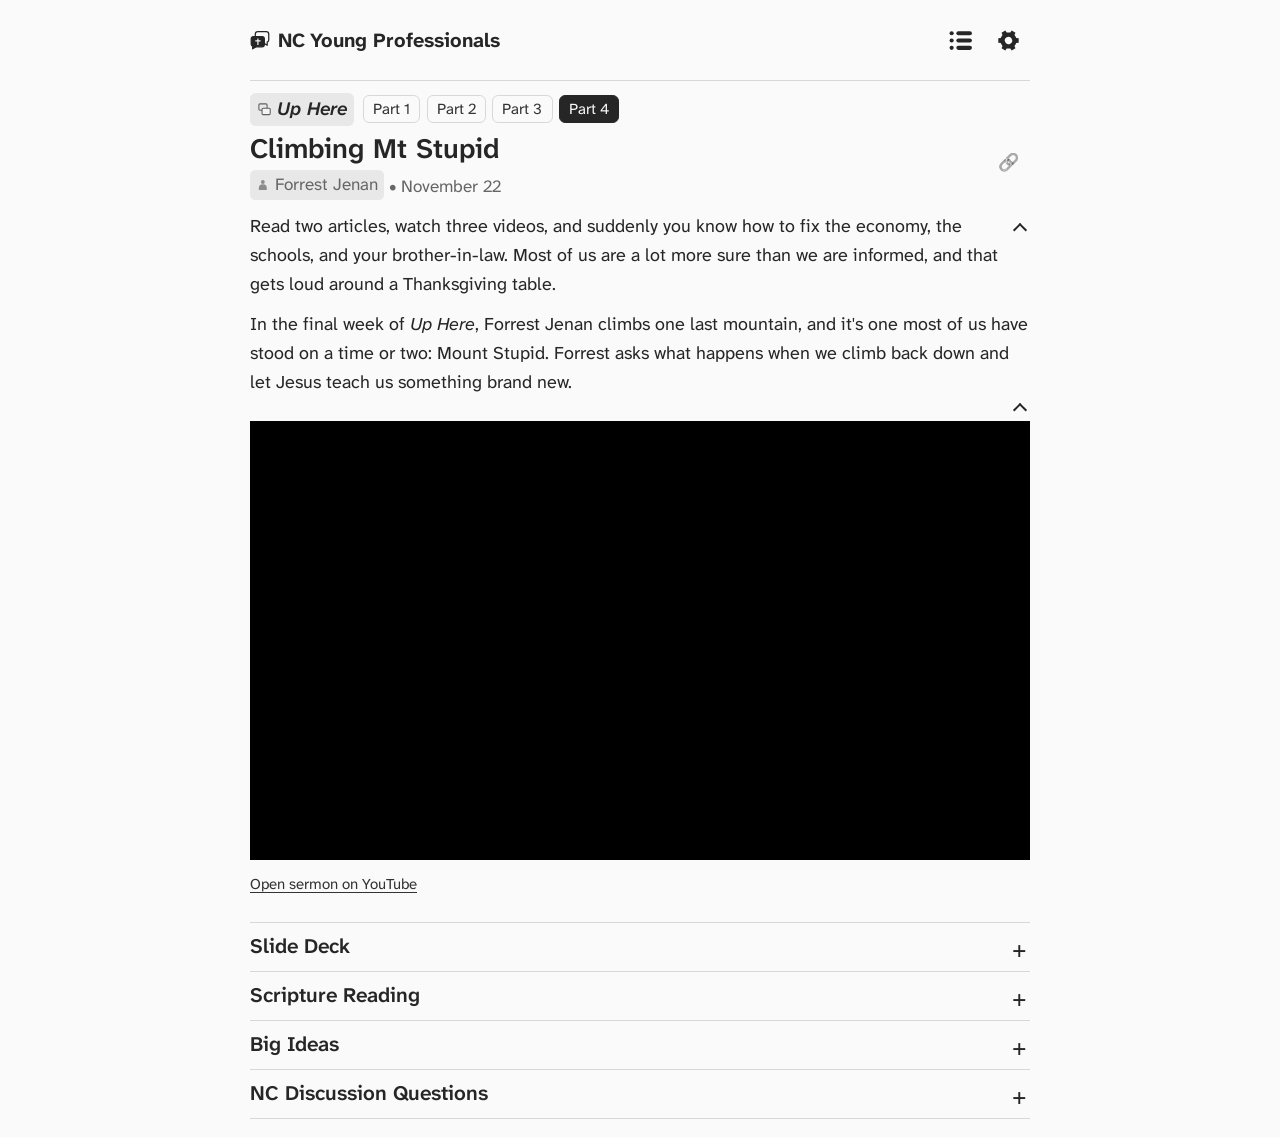
==== commit 8363494c: "Replace browse chevrons with subtle themed series and speaker icon badges" ====
--- a/index.html
+++ b/index.html
@@ -1,5 +1,5 @@
 <!doctype html>
-<html lang="en"><head><meta charset="utf-8"><meta name="viewport" content="width=device-width,initial-scale=1"><meta name="theme-color" content="#fafafa"><meta name="description" content="Weekly sermon and discussion guides for our NC Young Professionals small group."><title>NC Young Professionals · Discussion</title><link rel="icon" type="image/svg+xml" href="./favicon.svg?v=2"><link rel="stylesheet" href="./site.css?v=heading-permalink-1"></head><body><div class="shell"><header><a class="brand-home" href="./"><strong class="brand"><svg class="brand-icon" viewBox="0 0 64 64" aria-hidden="true" focusable="false">
+<html lang="en"><head><meta charset="utf-8"><meta name="viewport" content="width=device-width,initial-scale=1"><meta name="theme-color" content="#fafafa"><meta name="description" content="Weekly sermon and discussion guides for our NC Young Professionals small group."><title>NC Young Professionals · Discussion</title><link rel="icon" type="image/svg+xml" href="./favicon.svg?v=2"><link rel="stylesheet" href="./site.css?v=browse-badges-1"></head><body><div class="shell"><header><a class="brand-home" href="./"><strong class="brand"><svg class="brand-icon" viewBox="0 0 64 64" aria-hidden="true" focusable="false">
 
 <path d="M25 5h27a8 8 0 0 1 8 8v19a8 8 0 0 1-5 7v10l-13-8H25a8 8 0 0 1-8-8V13a8 8 0 0 1 8-8Z" fill="var(--bg)" stroke="currentColor" stroke-width="4" stroke-linejoin="round"/>
 <g transform="translate(0 3) scale(.94)">
@@ -13,4 +13,4 @@
 <div class="settings-row"><span id="size-label">Text Size</span><div class="size-options" role="group" aria-labelledby="size-label"><button id="smaller" aria-label="Decrease text size"><svg viewBox="0 0 24 24" fill="none" stroke="currentColor" stroke-width="2.4" stroke-linecap="round" aria-hidden="true"><path d="M5 12h14"/></svg></button><output id="reading-size-value" aria-live="polite">100%</output><button id="larger" aria-label="Increase text size"><svg viewBox="0 0 24 24" fill="none" stroke="currentColor" stroke-width="2.4" stroke-linecap="round" aria-hidden="true"><path d="M5 12h14M12 5v14"/></svg></button></div></div>
 <div class="settings-row"><span id="appearance-label">Appearance</span><div class="appearance-options" role="group" aria-labelledby="appearance-label"><button type="button" id="theme-light"><svg viewBox="0 0 24 24" fill="none" stroke="currentColor" stroke-width="2.4" aria-hidden="true"><circle cx="12" cy="12" r="4"/><path d="M12 1v3m0 16v3M1 12h3m16 0h3M4.2 4.2l2.1 2.1m11.4 11.4 2.1 2.1M4.2 19.8l2.1-2.1M17.7 6.3l2.1-2.1"/></svg><span>Light</span></button><button type="button" id="theme-dark"><svg viewBox="0 0 24 24" fill="none" stroke="currentColor" stroke-width="2.4" aria-hidden="true"><path d="M20.5 14.2A8.8 8.8 0 0 1 9.8 3.5a8.8 8.8 0 1 0 10.7 10.7Z"/></svg><span>Dark</span></button></div></div>
 
-</dialog><script src="./site.js?v=heading-permalink-1" defer></script></body></html>
+</dialog><script src="./site.js?v=browse-badges-1" defer></script></body></html>
--- a/site.css
+++ b/site.css
@@ -1358,22 +1358,30 @@
 #sermon-archive .archive-group-entries .week + .week { margin-top: 2px; }
 #sermon-archive .archive-part { font-weight: 400; color: var(--muted); }
 
-/* Small chevrons distinguish speaker and series navigation from plain text. */
-a.series-name, a.speaker-link, a.browse-series { text-decoration: none; }
-a.series-name::after, a.speaker-link::after, a.browse-series::after {
-  content: '';
-  display: inline-block;
-  width: .28em;
-  height: .28em;
-  margin-left: .35em;
-  margin-right: .12em;
-  border-top: 1.5px solid currentColor;
-  border-right: 1.5px solid currentColor;
-  transform: translateY(-.08em) rotate(45deg);
-  vertical-align: middle;
-  opacity: .65;
-}
-a.series-name:hover, a.speaker-link:hover, a.browse-series:hover { text-decoration: underline; }
+/* Quiet, theme-aware badges distinguish series and speaker links. */
+a.series-name, a.speaker-link, a.browse-series {
+  display: inline-flex;
+  align-items: center;
+  gap: .3em;
+  max-width: 100%;
+  padding: .06em .35em;
+  border-radius: .3em;
+  background: var(--selected);
+  color: inherit;
+  text-decoration: none;
+  vertical-align: baseline;
+}
+.browse-icon {
+  width: .8em;
+  height: .8em;
+  flex: 0 0 .8em;
+  opacity: .7;
+}
+a.series-name:hover, a.speaker-link:hover, a.browse-series:hover,
+#sermon-archive .archive-group h3 a.browse-series:hover {
+  background: var(--line);
+  text-decoration: none;
+}
 
 /* The permalink is centered beside the title and its metadata, below the series. */
 .guide-heading {
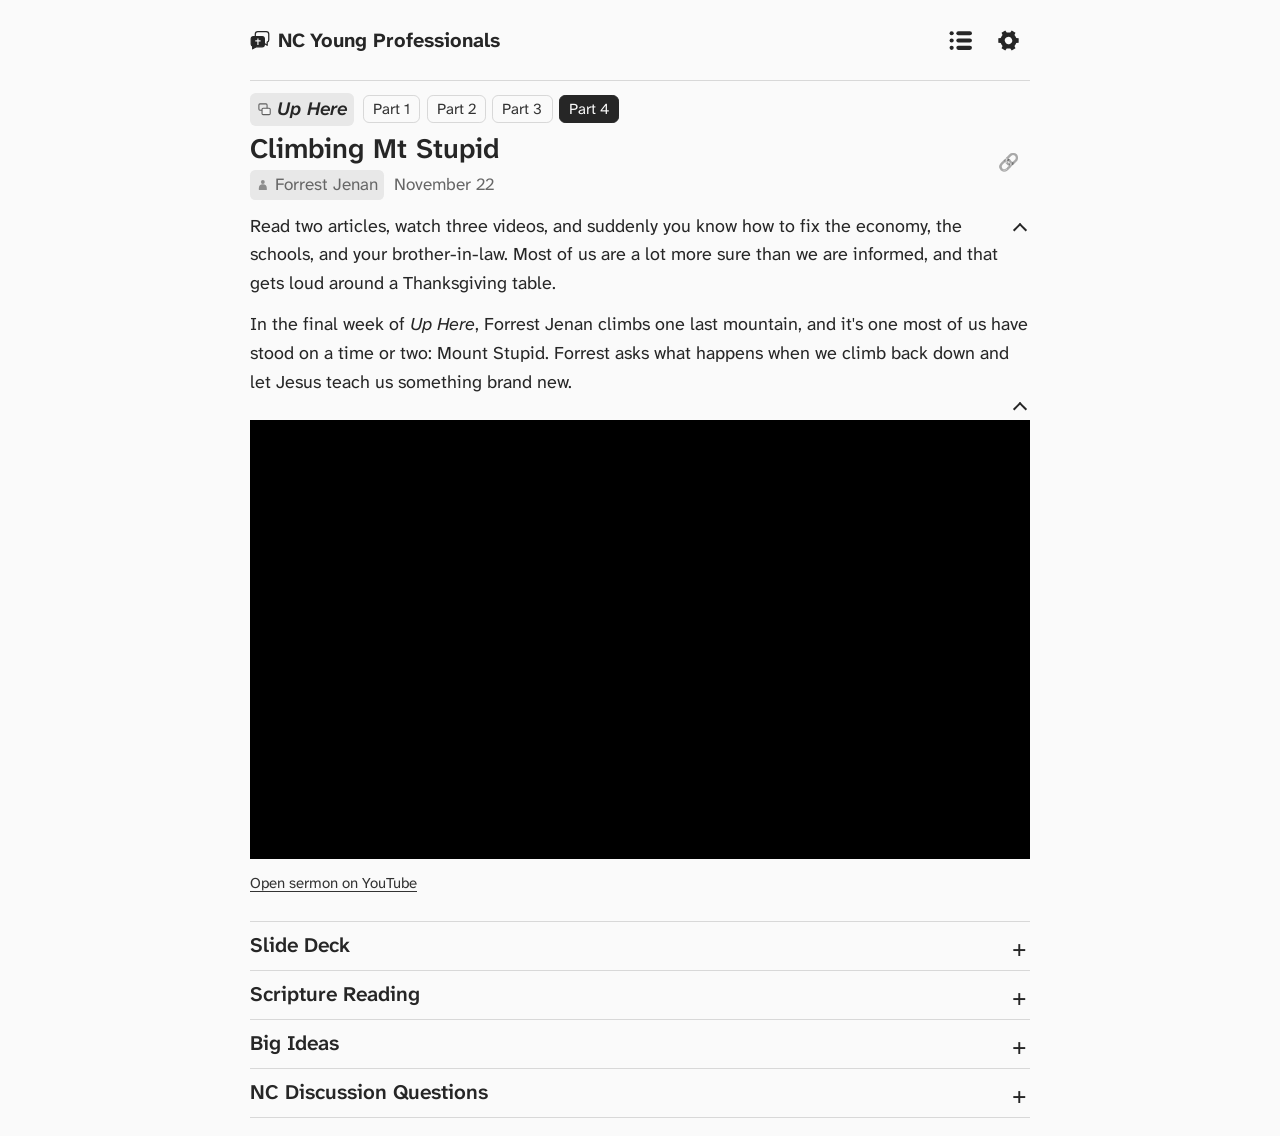
==== commit f3133514: "Replace guide speaker-date bullet with spacing while retaining list separators" ====
--- a/index.html
+++ b/index.html
@@ -1,5 +1,5 @@
 <!doctype html>
-<html lang="en"><head><meta charset="utf-8"><meta name="viewport" content="width=device-width,initial-scale=1"><meta name="theme-color" content="#fafafa"><meta name="description" content="Weekly sermon and discussion guides for our NC Young Professionals small group."><title>NC Young Professionals · Discussion</title><link rel="icon" type="image/svg+xml" href="./favicon.svg?v=2"><link rel="stylesheet" href="./site.css?v=browse-badges-1"></head><body><div class="shell"><header><a class="brand-home" href="./"><strong class="brand"><svg class="brand-icon" viewBox="0 0 64 64" aria-hidden="true" focusable="false">
+<html lang="en"><head><meta charset="utf-8"><meta name="viewport" content="width=device-width,initial-scale=1"><meta name="theme-color" content="#fafafa"><meta name="description" content="Weekly sermon and discussion guides for our NC Young Professionals small group."><title>NC Young Professionals · Discussion</title><link rel="icon" type="image/svg+xml" href="./favicon.svg?v=2"><link rel="stylesheet" href="./site.css?v=guide-date-gap-1"></head><body><div class="shell"><header><a class="brand-home" href="./"><strong class="brand"><svg class="brand-icon" viewBox="0 0 64 64" aria-hidden="true" focusable="false">
 
 <path d="M25 5h27a8 8 0 0 1 8 8v19a8 8 0 0 1-5 7v10l-13-8H25a8 8 0 0 1-8-8V13a8 8 0 0 1 8-8Z" fill="var(--bg)" stroke="currentColor" stroke-width="4" stroke-linejoin="round"/>
 <g transform="translate(0 3) scale(.94)">
@@ -13,4 +13,4 @@
 <div class="settings-row"><span id="size-label">Text Size</span><div class="size-options" role="group" aria-labelledby="size-label"><button id="smaller" aria-label="Decrease text size"><svg viewBox="0 0 24 24" fill="none" stroke="currentColor" stroke-width="2.4" stroke-linecap="round" aria-hidden="true"><path d="M5 12h14"/></svg></button><output id="reading-size-value" aria-live="polite">100%</output><button id="larger" aria-label="Increase text size"><svg viewBox="0 0 24 24" fill="none" stroke="currentColor" stroke-width="2.4" stroke-linecap="round" aria-hidden="true"><path d="M5 12h14M12 5v14"/></svg></button></div></div>
 <div class="settings-row"><span id="appearance-label">Appearance</span><div class="appearance-options" role="group" aria-labelledby="appearance-label"><button type="button" id="theme-light"><svg viewBox="0 0 24 24" fill="none" stroke="currentColor" stroke-width="2.4" aria-hidden="true"><circle cx="12" cy="12" r="4"/><path d="M12 1v3m0 16v3M1 12h3m16 0h3M4.2 4.2l2.1 2.1m11.4 11.4 2.1 2.1M4.2 19.8l2.1-2.1M17.7 6.3l2.1-2.1"/></svg><span>Light</span></button><button type="button" id="theme-dark"><svg viewBox="0 0 24 24" fill="none" stroke="currentColor" stroke-width="2.4" aria-hidden="true"><path d="M20.5 14.2A8.8 8.8 0 0 1 9.8 3.5a8.8 8.8 0 1 0 10.7 10.7Z"/></svg><span>Dark</span></button></div></div>
 
-</dialog><script src="./site.js?v=browse-badges-1" defer></script></body></html>
+</dialog><script src="./site.js?v=guide-date-gap-1" defer></script></body></html>
--- a/site.css
+++ b/site.css
@@ -1397,3 +1397,6 @@
 .guide-heading > .copy-link { grid-area: permalink; align-self: center; justify-self: end; justify-content: center; width: 44px; min-height: 44px; }
 .guide-heading > .share-status { grid-area: status; }
 .guide-heading > .permalink-field { grid-area: field; }
+
+/* Badge styling separates the speaker from the guide date without punctuation. */
+.guide-heading .subtitle { display: flex; flex-wrap: wrap; align-items: center; column-gap: .6em; row-gap: .15em; }
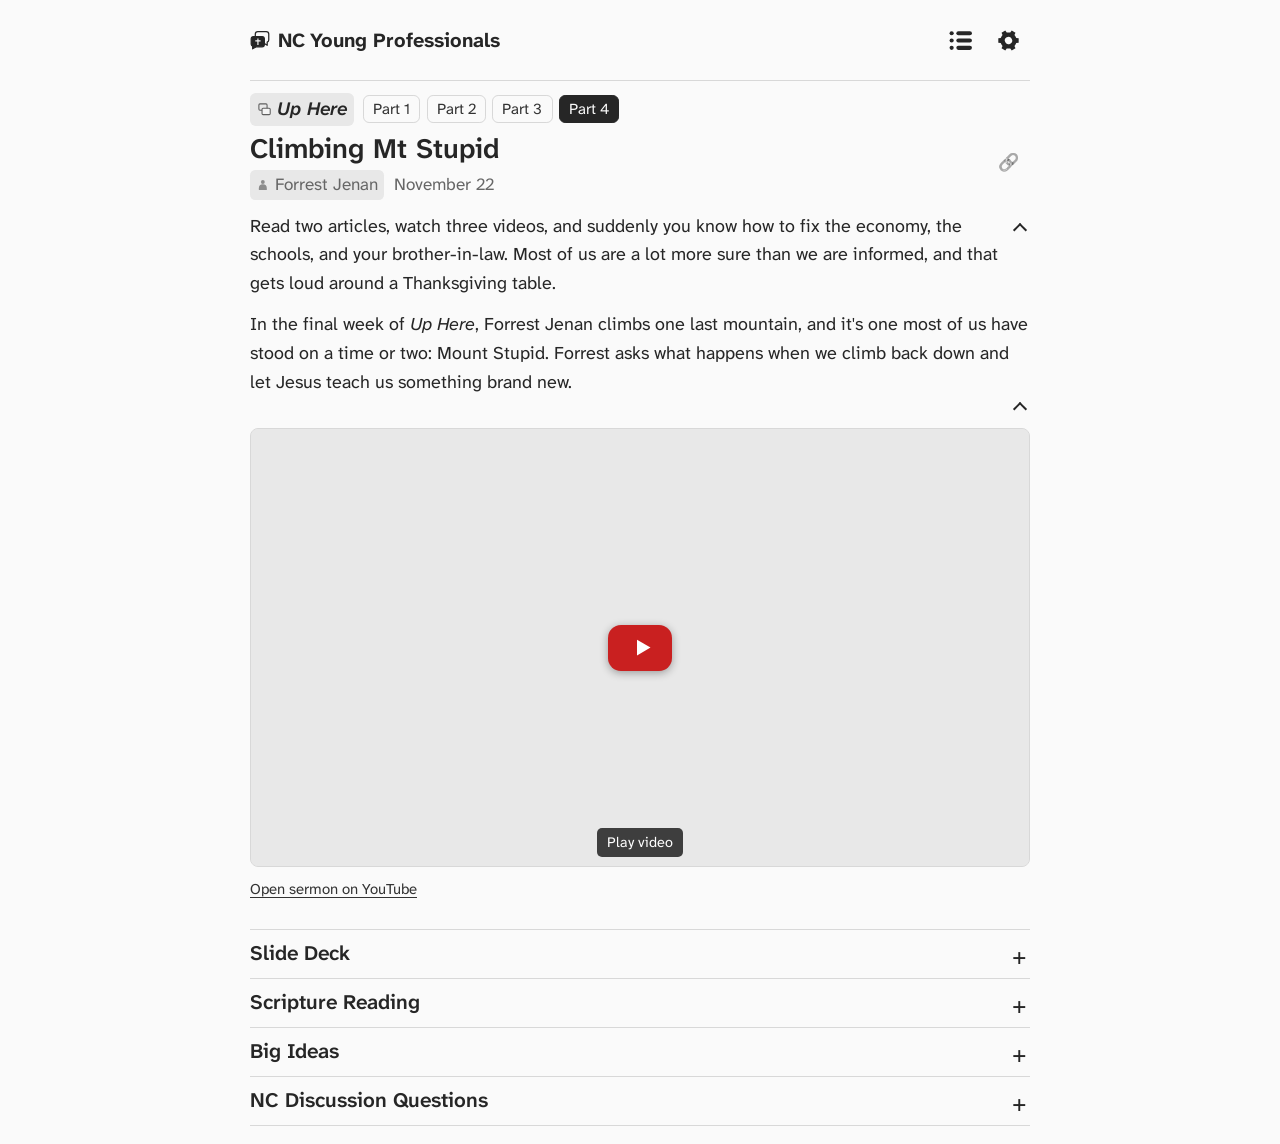
==== commit 1913b5bd: "Share on-demand YouTube player across sermon and Advent pages" ====
--- a/index.html
+++ b/index.html
@@ -1,5 +1,5 @@
 <!doctype html>
-<html lang="en"><head><meta charset="utf-8"><meta name="viewport" content="width=device-width,initial-scale=1"><meta name="theme-color" content="#fafafa"><meta name="description" content="Weekly sermon and discussion guides for our NC Young Professionals small group."><title>NC Young Professionals · Discussion</title><link rel="icon" type="image/svg+xml" href="./favicon.svg?v=2"><link rel="stylesheet" href="./site.css?v=guide-date-gap-1"></head><body><div class="shell"><header><a class="brand-home" href="./"><strong class="brand"><svg class="brand-icon" viewBox="0 0 64 64" aria-hidden="true" focusable="false">
+<html lang="en"><head><meta charset="utf-8"><meta name="viewport" content="width=device-width,initial-scale=1"><meta name="theme-color" content="#fafafa"><meta name="description" content="Weekly sermon and discussion guides for our NC Young Professionals small group."><title>NC Young Professionals · Discussion</title><link rel="icon" type="image/svg+xml" href="./favicon.svg?v=2"><link rel="stylesheet" href="./site.css?v=shared-player-1"><link rel="stylesheet" href="./video-player.css?v=1"></head><body><div class="shell"><header><a class="brand-home" href="./"><strong class="brand"><svg class="brand-icon" viewBox="0 0 64 64" aria-hidden="true" focusable="false">
 
 <path d="M25 5h27a8 8 0 0 1 8 8v19a8 8 0 0 1-5 7v10l-13-8H25a8 8 0 0 1-8-8V13a8 8 0 0 1 8-8Z" fill="var(--bg)" stroke="currentColor" stroke-width="4" stroke-linejoin="round"/>
 <g transform="translate(0 3) scale(.94)">
@@ -13,4 +13,4 @@
 <div class="settings-row"><span id="size-label">Text Size</span><div class="size-options" role="group" aria-labelledby="size-label"><button id="smaller" aria-label="Decrease text size"><svg viewBox="0 0 24 24" fill="none" stroke="currentColor" stroke-width="2.4" stroke-linecap="round" aria-hidden="true"><path d="M5 12h14"/></svg></button><output id="reading-size-value" aria-live="polite">100%</output><button id="larger" aria-label="Increase text size"><svg viewBox="0 0 24 24" fill="none" stroke="currentColor" stroke-width="2.4" stroke-linecap="round" aria-hidden="true"><path d="M5 12h14M12 5v14"/></svg></button></div></div>
 <div class="settings-row"><span id="appearance-label">Appearance</span><div class="appearance-options" role="group" aria-labelledby="appearance-label"><button type="button" id="theme-light"><svg viewBox="0 0 24 24" fill="none" stroke="currentColor" stroke-width="2.4" aria-hidden="true"><circle cx="12" cy="12" r="4"/><path d="M12 1v3m0 16v3M1 12h3m16 0h3M4.2 4.2l2.1 2.1m11.4 11.4 2.1 2.1M4.2 19.8l2.1-2.1M17.7 6.3l2.1-2.1"/></svg><span>Light</span></button><button type="button" id="theme-dark"><svg viewBox="0 0 24 24" fill="none" stroke="currentColor" stroke-width="2.4" aria-hidden="true"><path d="M20.5 14.2A8.8 8.8 0 0 1 9.8 3.5a8.8 8.8 0 1 0 10.7 10.7Z"/></svg><span>Dark</span></button></div></div>
 
-</dialog><script src="./site.js?v=guide-date-gap-1" defer></script></body></html>
+</dialog><script src="./video-player.js?v=1" defer></script><script src="./site.js?v=shared-player-1" defer></script></body></html>
--- a/site.css
+++ b/site.css
@@ -142,25 +142,6 @@
 .credit {
   color: var(--muted);
   font-size: .9em;
-}
-
-.video {
-  position: relative;
-  aspect-ratio: 16/9;
-  background: #000;
-  width: 100%;
-}
-
-.video iframe {
-  position: absolute;
-  inset: 0;
-  width: 100%;
-  height: 100%;
-  border: 0;
-}
-
-.video-link {
-  font-size: 15px;
 }
 
 .source {
--- a/video-player.css
+++ b/video-player.css
@@ -0,0 +1,13 @@
+/* Shared responsive video facade. The frame is only created on activation. */
+.nc-video{margin:8px 0}
+.nc-video-player{position:relative;aspect-ratio:16/9;width:100%;overflow:hidden;border:1px solid var(--line);border-radius:8px;background:var(--selected)}
+.nc-video-player iframe{display:block;width:100%;height:100%;border:0}
+.nc-video-play{display:grid;place-items:center;width:100%;height:100%;padding:0;border:0;background:var(--selected);position:relative;color:#fff;cursor:pointer}
+.nc-video-play:focus-visible{outline:3px solid #fff;outline-offset:-5px}
+.nc-video-thumbnail{position:absolute;inset:0;width:100%;height:100%;object-fit:cover;opacity:.9}
+.nc-video-thumbnail[hidden]{display:none}
+.nc-video-play-icon{position:relative;display:grid;place-items:center;background:#c92020;border-radius:13px;width:64px;height:46px;box-shadow:0 2px 8px #0005;color:#fff}
+.nc-video-play-icon svg{width:27px;height:27px;margin-left:2px}
+.nc-video-play-caption{position:absolute;bottom:9px;left:50%;transform:translateX(-50%);background:#000b;border-radius:5px;padding:3px 10px;white-space:nowrap;font-size:.8em}
+.nc-video-links{display:flex;flex-wrap:wrap;align-items:center;gap:5px;font-size:.83em;padding:8px 0 2px;line-height:1.45}
+.nc-video-links a{display:inline-block;padding:4px 0}
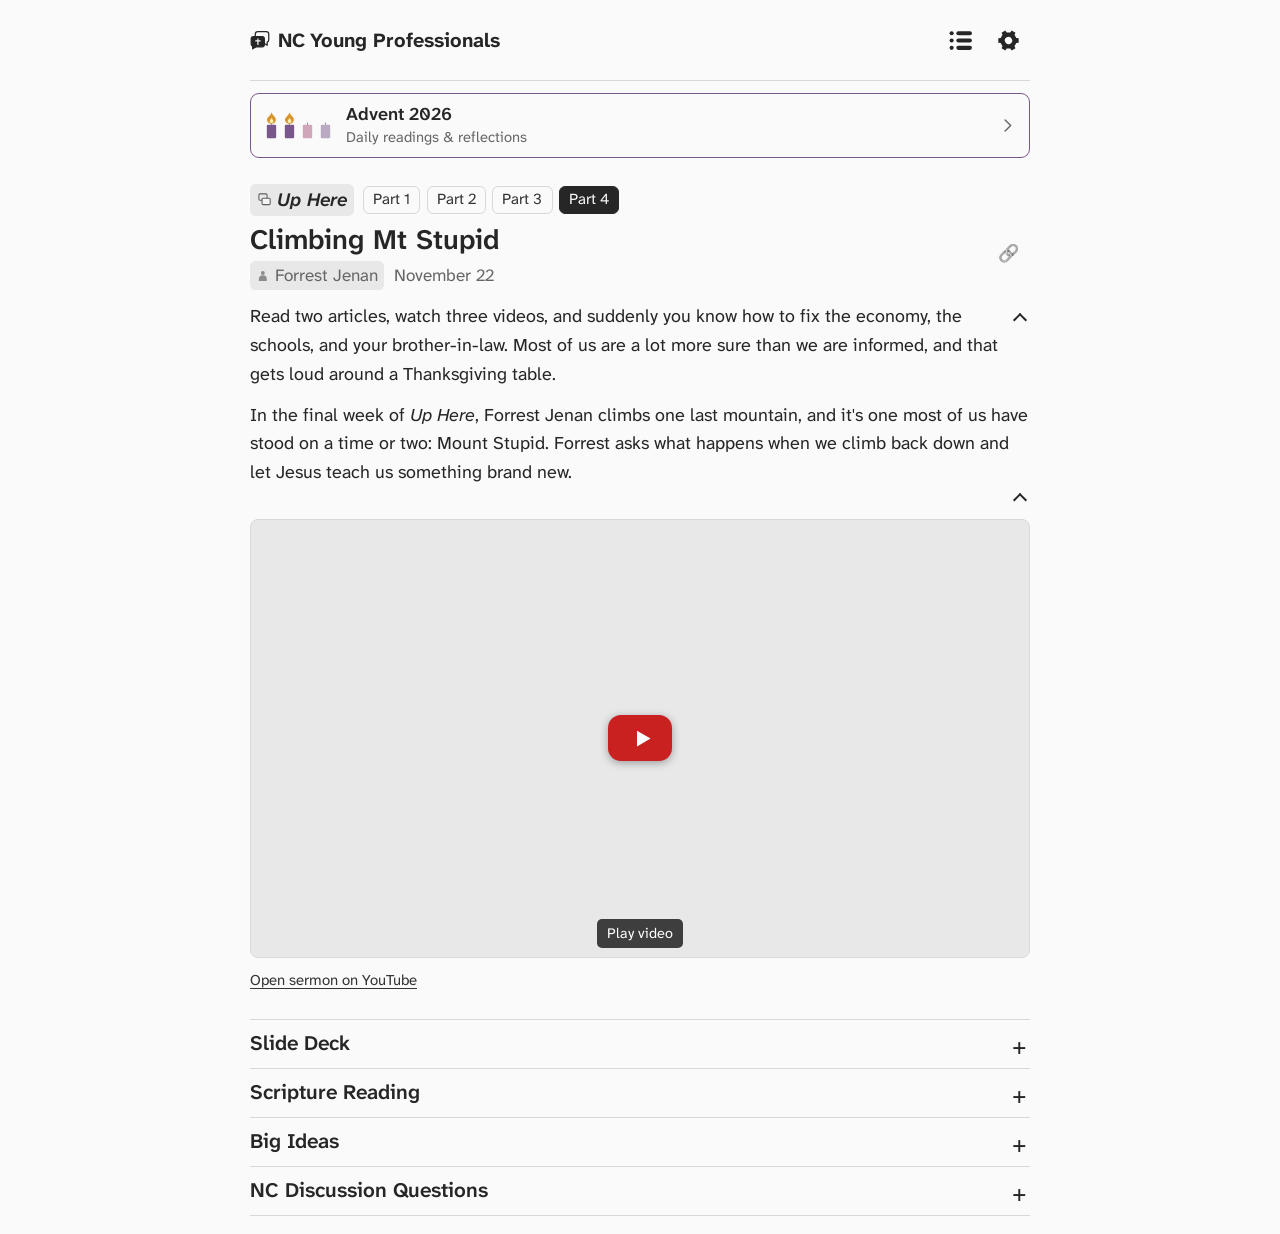
==== commit 14f1b170: "Publish Advent via reusable seasonal resource banner" ====
--- a/index.html
+++ b/index.html
@@ -1,16 +1,16 @@
 <!doctype html>
-<html lang="en"><head><meta charset="utf-8"><meta name="viewport" content="width=device-width,initial-scale=1"><meta name="theme-color" content="#fafafa"><meta name="description" content="Weekly sermon and discussion guides for our NC Young Professionals small group."><title>NC Young Professionals · Discussion</title><link rel="icon" type="image/svg+xml" href="./favicon.svg?v=2"><link rel="stylesheet" href="./site.css?v=shared-player-1"><link rel="stylesheet" href="./video-player.css?v=1"></head><body><div class="shell"><header><a class="brand-home" href="./"><strong class="brand"><svg class="brand-icon" viewBox="0 0 64 64" aria-hidden="true" focusable="false">
+<html lang="en"><head><meta charset="utf-8"><meta name="viewport" content="width=device-width,initial-scale=1"><meta name="theme-color" content="#fafafa"><meta name="description" content="Weekly sermon and discussion guides for our NC Young Professionals small group."><title>NC Young Professionals · Discussion</title><link rel="icon" type="image/svg+xml" href="./favicon.svg?v=2"><link rel="stylesheet" href="./site.css?v=seasonal-banner-1"><link rel="stylesheet" href="./video-player.css?v=2"></head><body><div class="shell"><header><a class="brand-home" href="./"><strong class="brand"><svg class="brand-icon" viewBox="0 0 64 64" aria-hidden="true" focusable="false">
 
 <path d="M25 5h27a8 8 0 0 1 8 8v19a8 8 0 0 1-5 7v10l-13-8H25a8 8 0 0 1-8-8V13a8 8 0 0 1 8-8Z" fill="var(--bg)" stroke="currentColor" stroke-width="4" stroke-linejoin="round"/>
 <g transform="translate(0 3) scale(.94)">
 <path d="M12 19h29a8 8 0 0 1 8 8v19a8 8 0 0 1-8 8H22L9 61v-9a8 8 0 0 1-5-7V27a8 8 0 0 1 8-8Z" fill="currentColor" stroke="currentColor" stroke-width="4" stroke-linejoin="round"/>
 <path d="M27 28v18m-7-12h14" fill="none" stroke="var(--bg)" stroke-width="4" stroke-linecap="square"/>
 </g></svg>
-<span>NC Young Professionals</span></strong></a><div class="header-actions"><button type="button" id="archive-toggle" class="header-archive" aria-label="All Sermons" aria-haspopup="dialog" aria-expanded="false" aria-controls="sermon-archive"><svg viewBox="0 0 24 24" fill="currentColor" aria-hidden="true"><circle cx="3.5" cy="5" r="2"/><circle cx="3.5" cy="12" r="2"/><circle cx="3.5" cy="19" r="2"/><rect x="8" y="3" width="15" height="4" rx="2"/><rect x="8" y="10" width="15" height="4" rx="2"/><rect x="8" y="17" width="15" height="4" rx="2"/></svg></button><button type="button" id="settings-open" aria-label="Settings" aria-haspopup="dialog" aria-controls="reading-settings"><svg viewBox="0 0 24 24" fill="currentColor" aria-hidden="true"><path transform="rotate(-30 12 12)" fill-rule="evenodd" d="M8.10 5.25 L9.67 4.56 L9.92 2.22 L14.08 2.22 L14.33 4.56 L15.90 5.25 L17.28 6.26 L19.43 5.31 L21.51 8.91 L19.61 10.30 L19.80 12.00 L19.61 13.70 L21.51 15.09 L19.43 18.69 L17.28 17.74 L15.90 18.75 L14.33 19.44 L14.08 21.78 L9.92 21.78 L9.67 19.44 L8.10 18.75 L6.72 17.74 L4.57 18.69 L2.49 15.09 L4.39 13.70 L4.20 12.00 L4.39 10.30 L2.49 8.91 L4.57 5.31 L6.72 6.26Z M15.5 12a3.5 3.5 0 1 0-7 0a3.5 3.5 0 1 0 7 0Z"/></svg></button></div></header><main><article id="article" aria-live="polite"></article></main></div><dialog id="sermon-archive" aria-labelledby="archive-title"><div class="settings-heading"><h2 id="archive-title">All Sermons</h2><button type="button" id="archive-close" aria-label="Close sermon list">×</button></div><nav id="archive" class="archive" aria-label="All sermons"></nav></dialog><dialog id="reading-settings" aria-labelledby="settings-title">
+<span>NC Young Professionals</span></strong></a><div class="header-actions"><button type="button" id="archive-toggle" class="header-archive" aria-label="All Sermons" aria-haspopup="dialog" aria-expanded="false" aria-controls="sermon-archive"><svg viewBox="0 0 24 24" fill="currentColor" aria-hidden="true"><circle cx="3.5" cy="5" r="2"/><circle cx="3.5" cy="12" r="2"/><circle cx="3.5" cy="19" r="2"/><rect x="8" y="3" width="15" height="4" rx="2"/><rect x="8" y="10" width="15" height="4" rx="2"/><rect x="8" y="17" width="15" height="4" rx="2"/></svg></button><button type="button" id="settings-open" aria-label="Settings" aria-haspopup="dialog" aria-controls="reading-settings"><svg viewBox="0 0 24 24" fill="currentColor" aria-hidden="true"><path transform="rotate(-30 12 12)" fill-rule="evenodd" d="M8.10 5.25 L9.67 4.56 L9.92 2.22 L14.08 2.22 L14.33 4.56 L15.90 5.25 L17.28 6.26 L19.43 5.31 L21.51 8.91 L19.61 10.30 L19.80 12.00 L19.61 13.70 L21.51 15.09 L19.43 18.69 L17.28 17.74 L15.90 18.75 L14.33 19.44 L14.08 21.78 L9.92 21.78 L9.67 19.44 L8.10 18.75 L6.72 17.74 L4.57 18.69 L2.49 15.09 L4.39 13.70 L4.20 12.00 L4.39 10.30 L2.49 8.91 L4.57 5.31 L6.72 6.26Z M15.5 12a3.5 3.5 0 1 0-7 0a3.5 3.5 0 1 0 7 0Z"/></svg></button></div></header><main><nav id="seasonal-resources" class="seasonal-resources" aria-label="Seasonal resources" hidden></nav><article id="article" aria-live="polite"></article></main></div><dialog id="sermon-archive" aria-labelledby="archive-title"><div class="settings-heading"><h2 id="archive-title">All Sermons</h2><button type="button" id="archive-close" aria-label="Close sermon list">×</button></div><nav id="archive" class="archive" aria-label="All sermons"></nav></dialog><dialog id="reading-settings" aria-labelledby="settings-title">
 <div class="settings-heading"><h2 id="settings-title">Settings</h2><button type="button" id="settings-close" aria-label="Close settings">×</button></div>
 <div class="settings-row"><span class="translation-label-group"><span id="translation-label">Bible Translation</span><button type="button" class="info-button" id="translation-info" aria-label="About Bible translation" aria-expanded="false" aria-controls="translation-help"><svg viewBox="0 0 20 20" fill="none" stroke="currentColor" stroke-width="1.5" aria-hidden="true"><circle cx="10" cy="10" r="8"/><path d="M10 9v5"/><circle cx="10" cy="6" r=".8" fill="currentColor" stroke="none"/></svg></button><span id="translation-help" role="note" hidden>Bible translation changes links only.</span></span><div class="translation-picker" hidden><button type="button" id="translation" class="translation-badge" aria-expanded="false" aria-controls="translation-options" aria-label="Bible link translation"><span class="translation-abbreviation"></span></button><div id="translation-options" class="translation-options" role="group" aria-label="Bible translations" hidden></div></div></div>
 <div class="settings-row font-row"><span id="font-label">Font</span><input type="hidden" id="reading-font" value="atkinson"><details id="font-picker"><summary aria-label="Choose reading font"><span id="selected-font">Atkinson Hyperlegible Next</span><span aria-hidden="true">⌄</span></summary><div class="font-options" role="radiogroup" aria-labelledby="font-label"><label data-font="andika"><input type="radio" name="font-choice" value="andika"><span>Andika</span></label><label data-font="atkinson"><input type="radio" name="font-choice" value="atkinson"><span>Atkinson Hyperlegible Next</span></label><label data-font="lexend"><input type="radio" name="font-choice" value="lexend"><span>Lexend</span></label><label data-font="opendyslexic"><input type="radio" name="font-choice" value="opendyslexic"><span>OpenDyslexic</span></label></div></details></div>
 <div class="settings-row"><span id="size-label">Text Size</span><div class="size-options" role="group" aria-labelledby="size-label"><button id="smaller" aria-label="Decrease text size"><svg viewBox="0 0 24 24" fill="none" stroke="currentColor" stroke-width="2.4" stroke-linecap="round" aria-hidden="true"><path d="M5 12h14"/></svg></button><output id="reading-size-value" aria-live="polite">100%</output><button id="larger" aria-label="Increase text size"><svg viewBox="0 0 24 24" fill="none" stroke="currentColor" stroke-width="2.4" stroke-linecap="round" aria-hidden="true"><path d="M5 12h14M12 5v14"/></svg></button></div></div>
 <div class="settings-row"><span id="appearance-label">Appearance</span><div class="appearance-options" role="group" aria-labelledby="appearance-label"><button type="button" id="theme-light"><svg viewBox="0 0 24 24" fill="none" stroke="currentColor" stroke-width="2.4" aria-hidden="true"><circle cx="12" cy="12" r="4"/><path d="M12 1v3m0 16v3M1 12h3m16 0h3M4.2 4.2l2.1 2.1m11.4 11.4 2.1 2.1M4.2 19.8l2.1-2.1M17.7 6.3l2.1-2.1"/></svg><span>Light</span></button><button type="button" id="theme-dark"><svg viewBox="0 0 24 24" fill="none" stroke="currentColor" stroke-width="2.4" aria-hidden="true"><path d="M20.5 14.2A8.8 8.8 0 0 1 9.8 3.5a8.8 8.8 0 1 0 10.7 10.7Z"/></svg><span>Dark</span></button></div></div>
 
-</dialog><script src="./video-player.js?v=1" defer></script><script src="./site.js?v=shared-player-1" defer></script></body></html>
+</dialog><script src="./video-player.js?v=2" defer></script><script src="./site.js?v=shared-player-1" defer></script><script src="./resources.js?v=1" defer></script></body></html>
--- a/site.css
+++ b/site.css
@@ -1381,3 +1381,24 @@
 
 /* Badge styling separates the speaker from the guide date without punctuation. */
 .guide-heading .subtitle { display: flex; flex-wrap: wrap; align-items: center; column-gap: .6em; row-gap: .15em; }
+
+/* Optional seasonal resource banners, outside the sticky header. */
+.seasonal-resources{display:grid;gap:8px;margin:12px 0 14px}
+.seasonal-resources[hidden]{display:none}
+.seasonal-banner{display:flex;align-items:center;gap:12px;min-height:64px;padding:9px 12px;border:1px solid var(--line);border-radius:9px;color:var(--text);text-decoration:none;line-height:1.3}
+.seasonal-banner:hover{background:var(--selected)}
+.seasonal-banner-copy{flex:1;min-width:0;overflow-wrap:anywhere}
+.seasonal-banner-copy strong{display:block;font-size:1em;font-weight:600}
+.seasonal-banner-description{display:block;color:var(--muted);font-size:.82em;margin-top:2px}
+.seasonal-banner-chevron{width:19px;height:19px;flex:0 0 19px;color:var(--muted)}
+.seasonal-generic-icon{width:34px;height:34px;flex:0 0 34px;color:var(--muted)}
+.seasonal-advent{--season-purple:#79578c;--season-rose:#a65479;--season-gold:#d9952d;border-color:var(--season-purple)}
+body.dark .seasonal-advent{--season-purple:#bda1cf;--season-rose:#e2a0ba;--season-gold:#ffc671}
+.seasonal-candles{display:flex;align-items:center;gap:1px;flex:0 0 auto}
+.seasonal-candles svg{display:block;width:clamp(12px,3.8vw,17px);height:auto}
+.seasonal-candle-body{fill:var(--season-purple)}
+.seasonal-candles .is-rose .seasonal-candle-body{fill:var(--season-rose)}
+.seasonal-candles .is-unlit .seasonal-candle-body{opacity:.5}
+.seasonal-wick{stroke:var(--muted);stroke-width:1.8}
+.seasonal-flame{fill:var(--season-gold)}
+.seasonal-inner-flame{fill:#fff0b5}
--- a/video-player.css
+++ b/video-player.css
@@ -11,3 +11,6 @@
 .nc-video-play-caption{position:absolute;bottom:9px;left:50%;transform:translateX(-50%);background:#000b;border-radius:5px;padding:3px 10px;white-space:nowrap;font-size:.8em}
 .nc-video-links{display:flex;flex-wrap:wrap;align-items:center;gap:5px;font-size:.83em;padding:8px 0 2px;line-height:1.45}
 .nc-video-links a{display:inline-block;padding:4px 0}
+
+/* Mux uses the same facade with a neutral, non-YouTube play control. */
+.nc-video-player[data-nc-provider=mux] .nc-video-play-icon{background:#303030e8;border-radius:50%;width:52px;height:52px}
